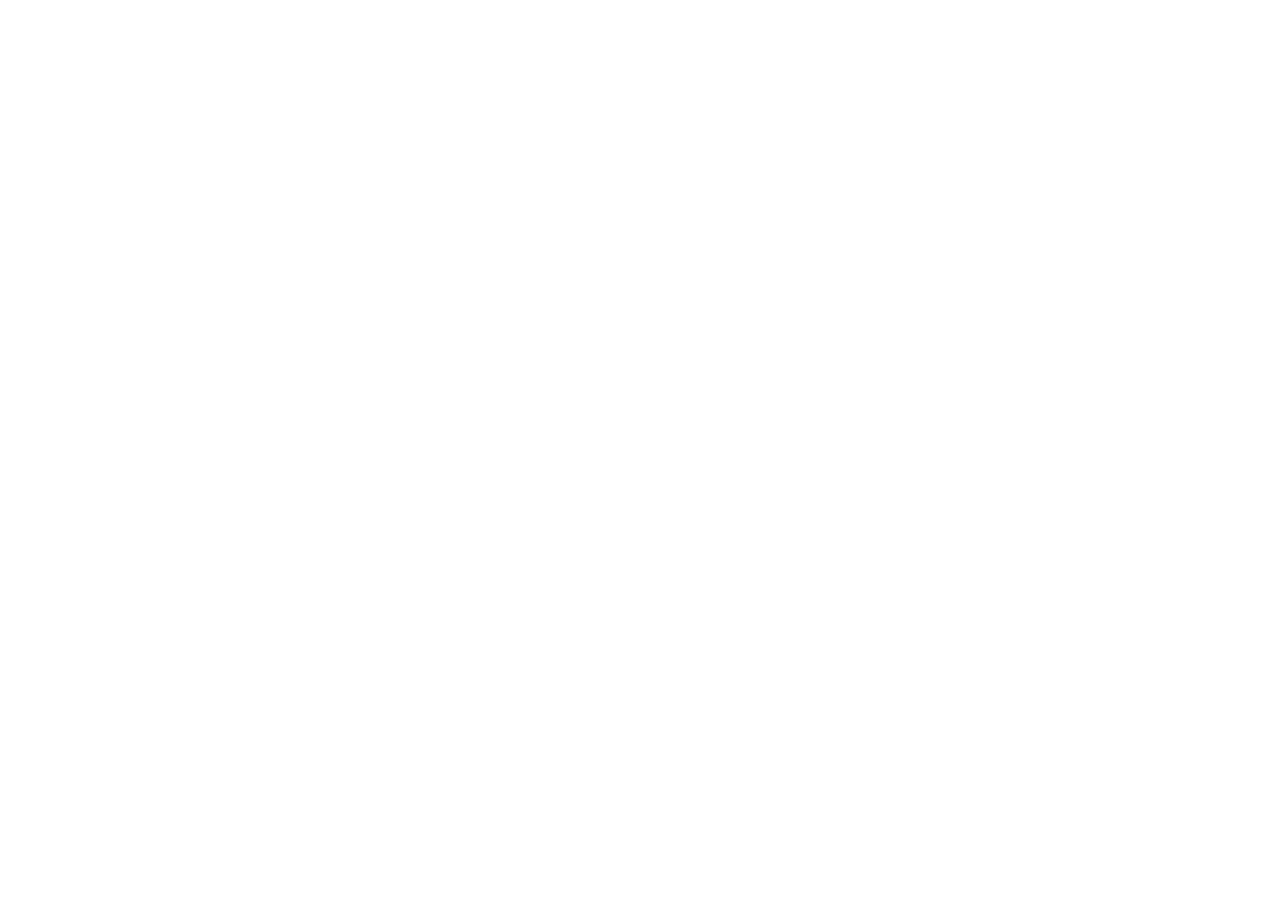
==== signIn.html @ 1baf4ec4 "homepage" ====
<html lang="en">
<head>
  <meta charset="UTF-8">
  <meta http-equiv="X-UA-Compatible" content="IE=edge">
  <meta name="viewport" content="width=device-width, initial-scale=1.0">
  <title>Home | RitelWorld </title>
  
  <!-- ********** Bootstrap styles ********* -->
  <link rel="stylesheet" href="/assets/stylesheets/bootstrap5.min.css">

  <!-- ********** FontAwesome  ********* -->
  <link rel="stylesheet" href="https://cdnjs.cloudflare.com/ajax/libs/font-awesome/5.15.3/css/all.min.css" integrity="sha512-iBBXm8fW90+nuLcSKlbmrPcLa0OT92xO1BIsZ+ywDWZCvqsWgccV3gFoRBv0z+8dLJgyAHIhR35VZc2oM/gI1w==" crossorigin="anonymous" />

  <!-- custom style -->
  <link href="./assets/stylesheets/ui.css" rel="stylesheet" type="text/css"/>
  <link href="./assets/stylesheets/responsive.css" rel="stylesheet" media="only screen and (max-width: 1200px)" />

  <!-- custom javascript -->
  <script src="./assets/js/script.js" type="text/javascript"></script>
  
</head>
<body>
  

  <script src="/assets/js/bootstrap.bundle.min.js"></script>
</body>
</html>
---- assets/stylesheets/ui.css ----
@charset "UTF-8";
/* ==== BASE STYLES ====*/
/* ==================== GLOBAL STYLES ======================= */
@import url("https://rsms.me/inter/inter.css");
html {
  font-family: "Inter", sans-serif;
  font-size: 15px;
}

/* ========================
INCLUDE STYLES AND COMPONENTS
===================== */
/* ================== HELPERS  =================== */
a:hover {
  text-decoration: none;
}

.img-wrap {
  text-align: center;
  display: block;
}
.img-wrap img {
  max-width: 100%;
}

.icon-wrap {
  text-align: center;
  display: inline-block;
}

.price-wrap {
  letter-spacing: -0.7px;
}

.content-body {
  flex: 1 1 auto;
  padding: 2rem 2.3rem;
}

/* =================  DEFINED VARIABLES =================== */
.icon-xs, .icon-sm, .icon-md, .icon-lg {
  display: inline-block;
  text-align: center;
  flex-shrink: 0;
  flex-grow: 0;
}

.icon-xs {
  width: 32px;
  height: 32px;
  line-height: 32px !important;
  font-size: 16px;
}

.icon-sm {
  width: 48px;
  height: 48px;
  line-height: 48px !important;
  font-size: 20px;
}

.icon-md {
  width: 60px;
  height: 60px;
  line-height: 60px !important;
  font-size: 28px;
}

.icon-lg {
  width: 96px;
  height: 96px;
  line-height: 96px !important;
  font-size: 42px;
}

.img-xs, .img-sm, .img-md, .img-lg {
  -o-object-fit: cover;
     object-fit: cover;
  flex-shrink: 0;
  flex-grow: 0;
}

.img-xs {
  width: 40px;
  height: 40px;
}

.img-sm {
  width: 80px;
  height: 80px;
}

.img-md {
  width: 140px;
  height: 140px;
}

.img-lg {
  width: 250px;
  height: 250px;
}

.center-xy {
  top: 50%;
  left: 50%;
  position: absolute;
  transform: translate(-50%, -50%);
}

.center-y {
  top: 50%;
  position: absolute;
  transform: translateY(-50%);
}

.center-x {
  left: 50%;
  position: absolute;
  transform: translateX(-50%);
}

.vh-100 {
  height: 100vh;
}

.overflow-h {
  overflow: hidden;
}

.flip-h {
  transform: scaleX(-1);
}

.opacity {
  opacity: 0.5;
}

[class*=hover-] {
  transition: 0.5s;
}

.hover-bg:hover {
  background: #3167eb;
  /* For browsers that do not support gradients */
  /* For Safari 5.1 to 6.0 */
  /* For Opera 11.1 to 12.0 */
  /* For Firefox 3.6 to 15 */
  background: linear-gradient(to bottom right, #3167eb, #3167eb);
  /* Standard syntax */
  transition: 0.5s;
}

.hover-zoom:hover {
  transition: 0.5s;
  transform: scaleX(1);
}

/* ============== spacing ============== */
.padding-y {
  padding-top: 40px;
  padding-bottom: 40px;
}

.padding-top {
  padding-top: 40px;
}

.padding-bottom {
  padding-bottom: 40px;
}

.padding-y-lg {
  padding-top: 80px;
  padding-bottom: 80px;
}

.padding-top-lg {
  padding-top: 80px;
}

.padding-bottom-lg {
  padding-bottom: 80px;
}

.padding-y-sm {
  padding-top: 20px;
  padding-bottom: 20px;
}

.padding-top-sm {
  padding-top: 20px;
}

.padding-bottom-sm {
  padding-bottom: 20px;
}

.relative {
  position: relative;
}

.absolute {
  position: absolute;
}

var {
  font-style: normal;
}

figure {
  margin-bottom: 0;
}

.form-noborder input, .form-noborder select, .form-noborder .btn {
  border: 0;
}
.form-noborder select.form-control-lg:not([size]):not([multiple]) {
  height: 2.875rem;
}

/* all clearfix */
article:after,
.form-group:after {
  display: block;
  clear: both;
  content: "";
}

/* -------------------- small grid gutter --------------------- */
.row-sm {
  margin-right: -7px;
  margin-left: -7px;
  display: flex;
  flex-wrap: wrap;
}

.row-sm > [class^=col] {
  padding-left: 7px;
  padding-right: 7px;
}

.bg {
  background-color: #f8f9fa;
}

.bg-white {
  background-color: #fff;
}

.bg-orange {
  background-color: #ff9017;
}

.bg-green {
  background-color: #00b517;
}

.bg-blue {
  background-color: #3167eb;
}

.bg-red {
  background-color: #fa3434;
}

.bg-gradient-blue {
  background: rgba(33, 37, 41, 0.4);
  /* For browsers that do not support gradients */
  /* For Safari 5.1 to 6.0 */
  /* For Opera 11.1 to 12.0 */
  /* For Firefox 3.6 to 15 */
  background: linear-gradient(to bottom right, rgba(49, 103, 235, 0.9), rgba(33, 37, 41, 0.4));
  /* Standard syntax */
  transition: 0.5s;
}

.bg-gradient-green {
  background: rgba(33, 37, 41, 0.4);
  /* For browsers that do not support gradients */
  /* For Safari 5.1 to 6.0 */
  /* For Opera 11.1 to 12.0 */
  /* For Firefox 3.6 to 15 */
  background: linear-gradient(to bottom right, rgba(0, 181, 23, 0.9), rgba(33, 37, 41, 0.4));
  /* Standard syntax */
  transition: 0.5s;
}

.bg-gradient-orange {
  background: rgba(33, 37, 41, 0.4);
  /* For browsers that do not support gradients */
  /* For Safari 5.1 to 6.0 */
  /* For Opera 11.1 to 12.0 */
  /* For Firefox 3.6 to 15 */
  background: linear-gradient(to bottom right, rgba(255, 144, 23, 0.9), rgba(33, 37, 41, 0.4));
  /* Standard syntax */
  transition: 0.5s;
}

.bg-gradient-red {
  background: rgba(33, 37, 41, 0.4);
  /* For browsers that do not support gradients */
  /* For Safari 5.1 to 6.0 */
  /* For Opera 11.1 to 12.0 */
  /* For Firefox 3.6 to 15 */
  background: linear-gradient(to bottom right, rgba(250, 52, 52, 0.9), rgba(33, 37, 41, 0.4));
  /* Standard syntax */
  transition: 0.5s;
}

.bg-gradient-pink {
  background: rgba(33, 37, 41, 0.4);
  /* For browsers that do not support gradients */
  /* For Safari 5.1 to 6.0 */
  /* For Opera 11.1 to 12.0 */
  /* For Firefox 3.6 to 15 */
  background: linear-gradient(to bottom right, rgba(232, 62, 140, 0.9), rgba(33, 37, 41, 0.4));
  /* Standard syntax */
  transition: 0.5s;
}

.bg-pattern {
  background-image: url(../images/banners/bg-pattern.svg), linear-gradient(135deg, #3167eb, #545454);
  background-size: cover, auto;
  background-repeat: no-repeat, repeat;
  background-position: 0px 0px, 50% 50%;
}

.bg-img {
  overflow: hidden;
  background-color: #ddd;
  background-image: linear-gradient(135deg, rgba(49, 103, 235, 0.8), rgba(84, 84, 84, 0.9)), url("../images/banners/bg-cpu.jpg");
  background-position: 0px 0px, 50% 50%;
  background-size: auto cover;
}

.overlay-gradient {
  position: relative;
}
.overlay-gradient:before {
  position: absolute;
  content: "";
  display: block;
  top: 0;
  left: 0;
  right: 0;
  bottom: 0;
  opacity: 0.6;
  transition: 0.5s;
  background: aqua;
  /* For browsers that do not support gradients */
  /* For Safari 5.1 to 6.0 */
  /* For Opera 11.1 to 12.0 */
  /* For Firefox 3.6 to 15 */
  background: linear-gradient(to bottom right, #3167eb, aqua);
  /* Standard syntax */
}
.overlay-gradient:hover:before {
  opacity: 0.9;
}

/* --------------------- titles ---------------------- */
.section-heading {
  margin-bottom: 20px;
  margin-top: 15px;
}

.section-title {
  color: #212529;
}

.title-text {
  margin-top: 30px;
  margin-bottom: 10px;
  font-weight: bold;
  color: #212529;
}

.title-page {
  color: #212529;
}

.text-lg {
  font-size: 1.3rem;
}

.b {
  font-weight: 600;
}

.white {
  color: #fff;
}

.dark {
  color: #212529;
}

.black {
  color: #000;
}

p:last-child {
  margin-bottom: 0;
}

/* ==================  title helpers ================ */
.rtl {
  direction: rtl;
}

.ltr {
  direction: ltr;
}

/* ================== SECTIONS =================== */
/* ================== header main ==================  */
.header-top-light .nav-link {
  color: #969696;
}
.header-top-light .nav-link:hover {
  color: #212529;
}

.header-main {
  position: relative;
  padding-top: 1rem;
  padding-bottom: 1rem;
}

.brand-wrap .logo, .navbar-brand .logo {
  margin-right: 7px;
  max-height: 42px;
  display: inline-block;
}

.navbar-main .nav-link {
  font-weight: 500;
  color: #1c1c1c;
}
.navbar-main .nav-link:hover {
  color: #666;
}

.widget-header {
  display: inline-block;
  vertical-align: middle;
  position: relative;
}
.widget-header a {
  color: #343a40;
}
.widget-header a:hover {
  color: #3167eb;
}
.widget-header i {
  color: #969696;
}
.widget-header form {
  min-width: 280px;
}
.widget-header .title {
  display: block;
}
.widget-header .notify {
  position: absolute;
  top: -3px;
  right: -10px;
}
.widget-header:hover i {
  color: #3167eb;
}

/* desktop only */
/* desktop only .end */
/* ================ SECTION-FOOTER ==================  */
.section-footer ul li {
  margin-bottom: 5px;
}
.section-footer ul a {
  color: inherit;
}
.section-footer ul a:hover {
  color: #3167eb;
}
.section-footer .logo-footer {
  height: 40px;
}
.section-footer .title {
  font-weight: 600;
  margin-bottom: 16px;
  color: #212529;
}

.footer-bottom {
  padding-top: 20px;
  padding-bottom: 20px;
}

.footer-copyright {
  padding-top: 20px;
  padding-bottom: 20px;
}

/* ================== COMPONENTS =================== */
/* ================ OWL SLIDER BANNER ================ */
.slider-banner-owl .owl-nav .owl-prev, .slider-banner-owl .owl-nav .owl-next {
  padding: 16px 7px;
  color: #FFF;
  display: inline-block;
  background-color: rgba(0, 0, 0, 0.3);
  position: absolute;
  z-index: 9;
  position: absolute;
}
.slider-banner-owl .owl-nav .owl-prev {
  left: 0;
}
.slider-banner-owl .owl-nav .owl-next {
  right: 0;
}
.slider-banner-owl .item-slide img {
  width: 100%;
  -o-object-fit: cover;
     object-fit: cover;
}

.slider-banner-slick .slick-prev, .slider-banner-slick .slick-next {
  padding: 18px 7px;
  color: #FFF;
  display: inline-block;
  background-color: rgba(0, 0, 0, 0.3);
  position: absolute;
  z-index: 9;
  position: absolute;
}
.slider-banner-slick .slick-prev:before, .slider-banner-slick .slick-next:before {
  display: none;
}
.slider-banner-slick .slick-prev {
  left: 0;
}
.slider-banner-slick .slick-next {
  right: 0;
}
.slider-banner-slick .item-slide img {
  min-width: 100%;
  min-height: 100%;
  -o-object-fit: cover;
     object-fit: cover;
}

.btn-facebook {
  background-color: #405D9D;
  color: #fff;
}
.btn-facebook:hover {
  color: #fff;
}

.btn-instagram {
  background-color: #E52D27;
  color: #fff;
}
.btn-instagram:hover {
  color: #fff;
}

.btn-youtube {
  background-color: #C8046C;
  color: #fff;
}
.btn-youtube:hover {
  color: #fff;
}

.btn-twitter {
  background-color: #42AEEC;
  color: #fff;
}
.btn-twitter:hover {
  color: #fff;
}

.btn-google {
  background-color: #ff7575;
  color: #fff;
}
.btn-google:hover {
  color: #fff;
}

.btn-icon {
  width: calc(1.5em + 0.9rem + 2px);
  text-align: center;
  padding-left: 0;
  padding-right: 0;
}
.btn-icon i {
  line-height: 1;
}

.btn-light {
  background-color: #fff;
  border-color: #e4e4e4;
}
.btn-light i {
  color: #969696;
}
.btn-light:hover {
  background-color: #fff;
  border-color: #989898;
}

.btn .text + i {
  margin-left: 10px;
}
.btn i + .text {
  margin-left: 10px;
}

.itemside {
  position: relative;
  display: flex;
  width: 100%;
}
.itemside .aside {
  position: relative;
  flex-shrink: 0;
}
.itemside .info {
  padding-left: 15px;
  padding-right: 7px;
}
.itemside p {
  margin-bottom: 0;
}
.itemside .title {
  display: block;
  margin-bottom: 5px;
  color: #212529;
}
.itemside a.title:hover {
  color: #3167eb;
}

a.itemside {
  color: initial;
}

.items-bordered-wrap .itemside:not(:last-child) {
  border-bottom: 1px solid #e4e4e4;
  padding-bottom: 10px;
  margin-bottom: 10px;
}

.itemlist {
  padding: 20px;
  border-bottom: 1px solid #eee;
}

.list-inline {
  margin-bottom: 0;
}

.list-inline-item {
  vertical-align: middle;
}

/* --------- description list --------*/
dl[class=row] {
  margin-bottom: 0;
}
[class*=dlist-] {
  margin-bottom: 5px;
}
[class*=dlist-] dd {
  margin-bottom: 0;
}

.dlist-inline dt, .dlist-inline dd {
  display: inline-block;
}

.dlist-align {
  display: flex;
}
.dlist-align dt {
  width: 150px;
  word-wrap: break-word;
  font-weight: normal;
}
.dlist-align dd {
  flex-grow: 1;
}

/* -------------------- list.row--------------------- */
ul.row, ul.row-sm {
  list-style: none;
  padding: 0;
}

/* ================= lists ================= */
[class*=list-] li:after {
  visibility: hidden;
  display: block;
  content: "";
  overflow: hidden;
  height: 0;
  clear: both;
}

.list-icon {
  list-style: none;
  padding-left: 0;
}
.list-icon li {
  margin-bottom: 7px;
  position: relative;
  padding-left: 30px;
}
.list-icon .icon {
  width: 22px;
  margin-right: 15px;
  vertical-align: middle;
  text-align: center;
  color: #545454;
  position: absolute;
  top: 3px;
  left: 0;
}
.list-icon span {
  vertical-align: middle;
}

.list-bullet, .list-dots {
  list-style: none;
  padding-left: 0;
}
.list-bullet li, .list-dots li {
  margin-bottom: 5px;
  position: relative;
  padding-left: 15px;
}
.list-bullet li::before, .list-dots li::before {
  content: " ";
  position: absolute;
  top: 8px;
  left: 0;
  width: 7px;
  border-radius: 100%;
  height: 7px;
  background: #ced4da;
}

.list-check {
  padding-left: 0;
  list-style: none;
}
.list-check > li {
  position: relative;
  padding-left: 24px;
  margin-bottom: 7px;
}
.list-check > li::before {
  font-family: "Font Awesome 5 Free";
  font-weight: 900;
  font-size: 12px;
  color: #00b517;
  position: absolute;
  top: 2px;
  left: 0;
  content: "";
}

.list-normal {
  list-style: none;
  padding-left: 0;
}
.list-normal li {
  padding-left: 1em;
  margin-bottom: 7px;
}
.list-normal li:before {
  content: "•";
  color: #3167eb;
  display: inline-block;
  width: 1em;
  margin-left: -1em;
}

.list-menu {
  list-style: none;
  margin: 0;
  padding-left: 0;
}
.list-menu li {
  margin-bottom: 5px;
}
.list-menu a {
  color: #343a40;
}
.list-menu a:hover {
  color: #3167eb;
}

.cols-two {
  -moz-column-count: 2;
       column-count: 2;
}

.cols-three {
  -moz-column-count: 3;
       column-count: 3;
}

.cols-four {
  -moz-column-count: 4;
       column-count: 4;
}

/* IF CARD IS LINKED */
a[class*=card] {
  color: initial;
}
a[class*=card]:hover .title {
  color: #3167eb;
}

/* BASE STYLE FOR PRODUCT ITEM */
[class*=card-product] a.title {
  color: #212529;
  display: block;
}
[class*=card-product] a.title:hover {
  color: #3167eb;
}
[class*=card-product] .badge {
  top: 10px;
  left: 10px;
  position: absolute;
}
[class*=card-product] p {
  margin-bottom: 0;
}
[class*=card-product] .img-wrap {
  overflow: hidden;
  position: relative;
}
[class*=card-product] .img-wrap img {
  height: 100%;
  max-width: 100%;
  width: auto;
  display: inline-block;
  -o-object-fit: cover;
     object-fit: cover;
}

/* GRID STYLE PRODUCT ITEM */
.card-product-grid {
  margin-bottom: 20px;
}
.card-product-grid .img-wrap {
  border-radius: 0.2rem 0.2rem 0 0;
  height: 220px;
}
.card-product-grid .info-wrap {
  overflow: hidden;
  padding: 18px 20px;
}
.card-product-grid .bottom-wrap {
  padding: 18px;
  border-top: 1px solid #e4e4e4;
}
.card-product-grid .topbar {
  position: absolute;
  top: 0;
  width: 100%;
  z-index: 10;
  left: 0;
  text-align: initial;
  padding: 10px 15px;
}
.card-product-grid .topbar a {
  color: #ccc;
}
.card-product-grid .topbar a:hover {
  color: #3167eb;
}
.card-product-grid .fix-height {
  height: 80px;
  overflow: hidden;
}
.card-product-grid .btn-overlay {
  transition: 0.5s;
  opacity: 0;
  left: 0;
  bottom: 0;
  color: #fff;
  width: 100%;
  padding: 5px 0;
  text-align: center;
  position: absolute;
  background: rgba(0, 0, 0, 0.5);
}
.card-product-grid:hover .btn-overlay {
  opacity: 1;
}
.card-product-grid:hover {
  box-shadow: 0 4px 15px rgba(153, 153, 153, 0.3);
  transition: 0.3s;
}

.item-slide .card-product-grid {
  margin-bottom: 0;
}

/* LARGE LIST STYLE PRODUCT ITEM */
.card-product-list {
  margin-bottom: 20px;
}
.card-product-list .img-wrap {
  height: 220px;
  border-radius: 0.37rem 0 0 0.37rem;
}
.card-product-list .info-main {
  padding: 1.5rem 1rem;
}
.card-product-list .info-aside {
  padding: 1.5rem 1rem;
  border-left: 1px solid #e4e4e4;
  height: 100%;
}

.card-sm .img-wrap {
  height: 160px;
}

.card-lg .img-wrap {
  height: 280px;
}

.card-banner {
  display: flex;
  position: relative;
  overflow: hidden;
  background-color: #fff;
  background-size: cover;
  background-position: center center;
  border-radius: 0.37rem;
}
.card-banner .card-body {
  background-size: cover;
  position: relative;
  z-index: 10;
}
.card-banner .caption {
  background-color: rgba(0, 0, 0, 0.65);
  z-index: 10;
  padding: 1.25rem;
  color: #fff;
}
.card-banner .caption.bottom {
  bottom: 0;
  left: 0;
  position: absolute;
  width: 100%;
}
.card-banner .caption.top {
  top: 0;
  left: 0;
  position: absolute;
  width: 100%;
}
.card-banner .caption.left {
  top: 0;
  left: 0;
  bottom: 0;
  position: absolute;
}
.card-banner .text-bottom {
  position: absolute;
  left: 0;
  bottom: 0;
  left: 0;
  z-index: 10;
  width: 100%;
  padding: 7px 20px;
  padding-top: 30px;
  border-radius: 0 0 0.37rem 0.37rem;
  background: linear-gradient(to bottom, rgba(0, 0, 0, 0) 0%, rgba(0, 0, 0, 0.8) 100%);
  color: #fff;
}
.card-banner .img-bg {
  position: absolute;
  right: 0;
  bottom: 0;
  mix-blend-mode: multiply;
  max-width: 100%;
}

.card .img-wrap {
  overflow: hidden;
}

.icontext {
  display: inline-flex;
  align-items: center;
  vertical-align: middle;
}
.icontext p {
  margin-bottom: 0;
}
.icontext .text {
  width: 100%;
  line-height: 1.2;
}
.icontext .icon {
  position: relative;
  margin-right: 10px;
  flex-shrink: 0;
  flex-grow: 0;
}
.icontext .title {
  display: block;
  margin-bottom: 0;
}

.tag {
  display: inline-block;
  padding: 3px 7px;
  background: #f2f2f2;
  border: 1px solid #eee;
  border-radius: 3px;
  margin-top: 4px;
  margin-right: 2px;
  font-size: 85%;
}

.item-logo {
  margin-bottom: 20px;
  text-align: center;
}
.item-logo img {
  max-height: 65px;
}

.notify {
  position: absolute;
  top: -4px;
  right: -10px;
  display: inline-block;
  padding: 0.25em 0.6em;
  font-size: 12px;
  line-height: 1;
  text-align: center;
  border-radius: 3rem;
  color: #fff;
  background-color: #fa3434;
}

.price {
  font-weight: 600;
  color: #212529;
}

.price-old {
  color: #969696;
  margin-left: 3px;
  font-size: 85%;
}

.icon-control {
  margin-top: 5px;
  float: right;
  font-size: 80%;
}

.card-header .title {
  margin-bottom: 0;
  line-height: 1.5;
}

.filter-group {
  border-bottom: 1px solid #e4e4e4;
}
.filter-group .card-header {
  border-bottom: 0;
}
.filter-group:last-child {
  border-bottom: 0;
}

/* ====================== block ==================== */
.box {
  padding: 18px;
  background: #fff;
  border-radius: 0.37rem;
  border: 1px solid #e4e4e4;
}
.box img {
  max-width: 100%;
}

/* ================= RATINGS ============== */
.label-rating {
  margin-left: 7px;
  display: inline-block;
  vertical-align: middle;
}

/* rating-list */
.rating-stars {
  display: inline-block;
  vertical-align: middle;
  list-style: none;
  margin: 0;
  padding: 0;
  position: relative;
  white-space: nowrap;
  clear: both;
}
.rating-stars i {
  font-size: 14px;
  color: #ccc;
  display: inline;
}
.rating-stars img {
  height: 14px;
  max-width: none;
}
.rating-stars li {
  display: block;
  text-overflow: clip;
  white-space: nowrap;
  z-index: 1;
}
.rating-stars li.stars-active {
  z-index: 2;
  position: absolute;
  top: 0;
  left: 0;
  overflow: hidden;
}
.rating-stars li.stars-active i {
  color: orange;
}
.rating-stars.stars-lg img {
  height: 20px;
  max-width: none;
}

/* ================= TRACKING ============== */
.tracking-wrap {
  position: relative;
  background-color: #ddd;
  height: 7px;
  display: flex;
  margin-bottom: 60px;
  margin-top: 50px;
}
.tracking-wrap .step {
  flex-grow: 1;
  width: 25%;
  margin-top: -18px;
  text-align: center;
  position: relative;
}
.tracking-wrap .step::before {
  height: 7px;
  position: absolute;
  content: "";
  width: 100%;
  left: 0;
  top: 18px;
}
.tracking-wrap .icon {
  display: inline-block;
  width: 40px;
  height: 40px;
  line-height: 40px;
  position: relative;
  border-radius: 100%;
  background: #ddd;
}
.tracking-wrap .text {
  display: block;
  margin-top: 7px;
}
.tracking-wrap .step.active .icon {
  background: #3167eb;
  color: #fff;
}
.tracking-wrap .step.active .text {
  font-weight: 400;
  color: #000;
}
.tracking-wrap .step.active:before {
  background: #3167eb;
}

.menu-category {
  margin: 0;
  padding: 0;
}
.menu-category li {
  position: relative;
  display: block;
  border-bottom: 1px solid #e4e4e4;
}
.menu-category li:last-child {
  border-bottom: 0;
}
.menu-category a {
  color: #212529;
}
.menu-category > li > a {
  display: block;
  padding: 10px 18px;
}
.menu-category .submenu {
  display: none;
  margin: 0;
  padding: 0;
  box-shadow: 5px 5px 15px rgba(0, 0, 0, 0.2);
  z-index: 20;
  position: absolute;
  left: 100%;
  top: 0;
  width: 250px;
  background: #fff;
}
.menu-category .submenu li {
  list-style: none;
}
.menu-category .submenu li a {
  padding: 10px 16px;
  display: block;
}
.menu-category li:hover {
  background: #f8f9fa;
  transition: all 0.3s;
}
.menu-category li:hover .submenu {
  display: block;
  margin-left: 0px;
}
.menu-category .has-submenu > a:after {
  content: "›";
  font-size: 24px;
  color: #999;
  line-height: 18px;
  font-weight: bold;
  float: right;
}

.form-inline input[type=number] {
  max-width: 100px;
}

.input-spinner {
  width: 125px;
  flex-wrap: nowrap;
  display: inline-flex;
  vertical-align: middle;
}
.input-spinner input.form-control {
  text-align: center;
  max-width: 46px;
  font-weight: bold;
  flex-basis: 46px;
  border-color: #e4e4e4;
  flex-grow: 0;
}
.input-spinner .btn {
  width: 42px;
  text-align: center;
  padding-left: 0.5rem;
  padding-right: 0.5rem;
}

.checkbox-btn {
  position: relative;
}
.checkbox-btn input {
  position: absolute;
  z-index: -1;
  opacity: 0;
}
.checkbox-btn input:checked ~ .btn {
  border-color: #3167eb;
  background-color: #3167eb;
  color: #fff;
}

.btn-check {
  position: relative;
  display: inline-block;
  border: 2px solid #dee2e6;
  transition: 0s !important;
}
.btn-check input {
  position: absolute;
  z-index: -1;
  opacity: 0;
}
.btn-check input:checked ~ .btn {
  border-color: #3167eb;
  background-color: #3167eb;
  color: #fff;
}
.btn-check:hover:not(.active) {
  border-color: #bbb;
}

.js-check {
  position: relative;
}
.js-check .title {
  margin-left: 22px;
}
.js-check input {
  position: absolute;
  top: 21px;
  left: 18px;
}
.js-check.active {
  border-color: #3167eb;
}
.js-check:hover:not(.active) {
  border-color: #ccc;
}

.js-check.box {
  width: 100%;
  border-width: 3px;
}

.card-header .form-check {
  margin-bottom: 0;
  padding-top: 5px;
  padding-bottom: 5px;
}

/* ================== PAGES =================== */
/* ================ PAGES HEADER ================== */
.section-pagetop {
  padding: 45px 0;
}

/* ================== PAGE DETAILS ==================  */
.gallery-wrap .img-big-wrap {
  margin-bottom: 10px;
  border-radius: 0.37rem;
  overflow: hidden;
  background-color: #fff;
}
.gallery-wrap .img-big-wrap a {
  text-align: center;
  display: block;
}
.gallery-wrap .img-big-wrap img {
  height: 450px;
  width: auto;
  display: inline-block;
  cursor: zoom-in;
}
.gallery-wrap .thumbs-wrap {
  text-align: center;
  margin-bottom: 20px;
}
.gallery-wrap .thumbs-wrap .item-thumb {
  width: 60px;
  height: 60px;
  border: 1px solid #ddd;
  border-radius: 6px;
  margin: 3px;
  display: inline-block;
  overflow: hidden;
}
.gallery-wrap .thumbs-wrap img {
  max-width: 100%;
  max-height: 100%;
  -o-object-fit: cover;
     object-fit: cover;
  border-radius: 4px;
  cursor: zoom-in;
}
.gallery-wrap .thumbs-wrap img:hover {
  -webkit-filter: brightness(1.1);
          filter: brightness(1.1);
  cursor: zoom-in;
}

.item-option-select {
  margin-bottom: 1rem;
  display: inline-block;
  margin-right: 15px;
}
.item-option-select .btn {
  min-width: 80px;
}

/* ================ PAGES HEADER ================== */
/* ====================== shopping-cart ==================== */
.table-shopping-cart.table td, .table-shopping-cart.table th {
  padding-left: 1.25rem;
  padding-right: 1.25rem;
}
.table-shopping-cart .price-wrap {
  line-height: 1.2;
}
.table-shopping-cart .price {
  font-weight: bold;
  margin-right: 5px;
  display: block;
}

/*# sourceMappingURL=ui.css.map */
---- assets/stylesheets/responsive.css ----
.mobile-block {
  display: none;
}

@media (max-width: 1200px) {
  /* tablet devices */
}
@media (max-width: 992px) {
  /* small tablet devices */
  .slider-main .item-slide {
    height: auto;
  }

  .table-shopping-cart tr td:first-child {
    width: 250px;
  }
  .table-shopping-cart .itemside .info {
    padding: 0;
  }
  .table-shopping-cart .itemside .aside {
    display: none;
  }
}
@media all and (max-width: 768px) {
  /* mobile devices */
  .mobile-block {
    display: block;
  }

  .mobile-hide {
    display: none;
  }

  .section-header .logo {
    max-height: 40px;
    width: auto;
  }
  .section-header .header-main .brand-wrap {
    margin-bottom: 1rem;
    display: inline-block;
  }
  .section-header .header-main .search {
    margin-bottom: 1rem;
  }

  .item-feature {
    margin-bottom: 20px;
  }

  .mobile-order-first {
    order: -1;
  }

  .mobile-order-1 {
    order: 1;
  }

  .mobile-order-2 {
    order: 2;
  }

  .mobile-order-3 {
    order: 3;
  }

  .mobile-py {
    padding-top: 20px;
    padding-bottom: 20px;
  }

  .mobile-pb {
    padding-bottom: 20px;
  }

  .mobile-pt {
    padding-top: 20px;
  }

  .navbar-expand .navbar-collapse {
    flex-direction: column;
  }
}

/*# sourceMappingURL=responsive.css.map */
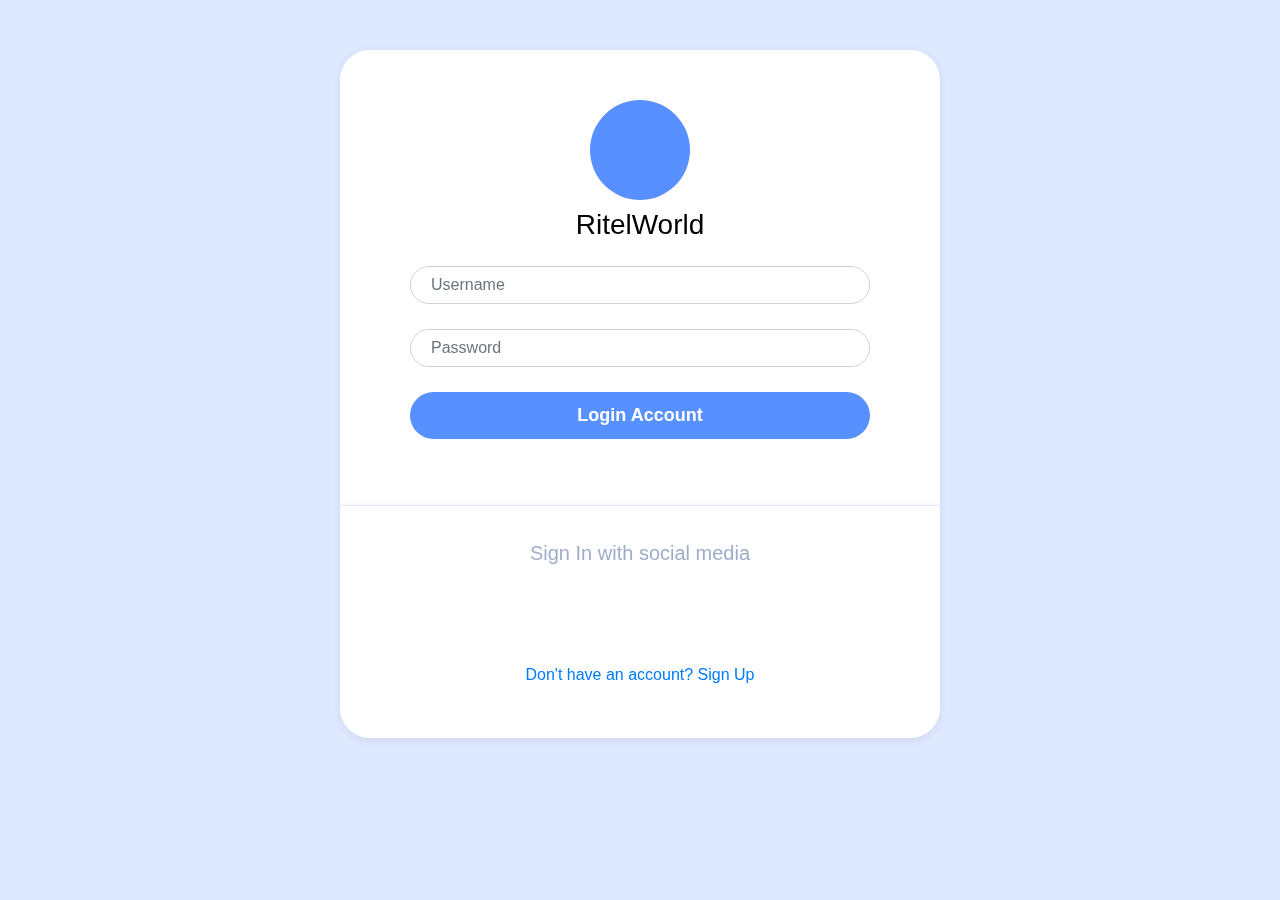
==== commit ea878c84: "added lots of pages" ====
--- a/signIn.html
+++ b/signIn.html
@@ -6,22 +6,56 @@
   <title>Home | RitelWorld </title>
   
   <!-- ********** Bootstrap styles ********* -->
-  <link rel="stylesheet" href="/assets/stylesheets/bootstrap5.min.css">
+  <link rel="stylesheet" href="vendor/bootstrap/css/bootstrap.min.css">
+
+  <!-- Animate on scroll-->
+  <link rel="stylesheet" href="vendor/animate-on-scroll/aos.css">
 
   <!-- ********** FontAwesome  ********* -->
   <link rel="stylesheet" href="https://cdnjs.cloudflare.com/ajax/libs/font-awesome/5.15.3/css/all.min.css" integrity="sha512-iBBXm8fW90+nuLcSKlbmrPcLa0OT92xO1BIsZ+ywDWZCvqsWgccV3gFoRBv0z+8dLJgyAHIhR35VZc2oM/gI1w==" crossorigin="anonymous" />
 
   <!-- custom style -->
-  <link href="./assets/stylesheets/ui.css" rel="stylesheet" type="text/css"/>
-  <link href="./assets/stylesheets/responsive.css" rel="stylesheet" media="only screen and (max-width: 1200px)" />
-
-  <!-- custom javascript -->
-  <script src="./assets/js/script.js" type="text/javascript"></script>
+  <link href="css/custom.css" rel="stylesheet" type="text/css"/>
   
 </head>
-<body>
+<body id="registration-body">
+  <div class="container" data-aos="fade-up"  data-aos-duration="1500">
+    <div class="registration-form" >
+      <form>
+          <div class="form-icon d-flex justify-content-center align-items-center">
+              <span><i class="far fa-user"></i></span>
+          </div>
+          
+          <h3 class="logo-text text-center mb-4 mt-2"><a href="index.html">RitelWorld</a></h3>
+
+          <div class="form-group">
+              <input type="text" class="form-control item" id="username" placeholder="Username">
+          </div>
+          <div class="form-group">
+              <input type="password" class="form-control item" id="password" placeholder="Password">
+          </div>
+          <div class="form-group">
+              <button type="button" class="btn btn-block create-account">Login Account</button>
+          </div>
+      </form>
+      <div class="social-media">
+          <h5>Sign In with social media</h5>
+          <div class="social-icons">
+              <a href="#"><i class="fab fa-facebook-f"></i></a>
+              <a href="#"><i class="fab fa-google"></i></a>
+              <a href="#"><i class="fab fa-twitter"></i></a>
+          </div>
+          <p class="text-primary">Don't have an account? <a href="signUp.html"> Sign Up</a></p>
+      </div>
+      
+  </div>
   
-
-  <script src="/assets/js/bootstrap.bundle.min.js"></script>
+  </div>
+  <script src="vendor/jquery/jquery.min.js"></script>
+  <script src="vendor/bootstrap/js/bootstrap.bundle.min.js"></script>
+  <script src="vendor/animate-on-scroll/aos.js"></script>
+  <script> 
+    AOS.init();
+  </script>
 </body>
 </html>--- a/css/custom.css
+++ b/css/custom.css
@@ -0,0 +1,110 @@
+/* custom styles go here */
+
+/*
+*
+* ==========================================
+* SIGN-IN/UP
+* ==========================================
+*
+*/
+
+#registration-body {
+  background-color: #dee9ff;
+}
+.logo-text a {
+  text-decoration: none;
+  color: black;
+  transition: all ease-in 0.75ms;
+}
+.logo-text a:hover {
+  color: #5891ff;
+}
+
+.registration-form {
+  padding: 50px 0;
+}
+
+.registration-form form {
+  background-color: #fff;
+  max-width: 600px;
+  margin: auto;
+  padding: 50px 70px;
+  border-top-left-radius: 30px;
+  border-top-right-radius: 30px;
+  box-shadow: 0px 2px 10px rgba(0, 0, 0, 0.075);
+}
+
+.registration-form .form-icon {
+  background-color: #5891ff;
+  border-radius: 50%;
+  font-size: 40px;
+  color: white;
+  width: 100px;
+  height: 100px;
+  margin: auto;
+}
+
+.registration-form .item {
+  border-radius: 20px;
+  margin-bottom: 25px;
+  padding: 10px 20px;
+}
+
+.registration-form .create-account {
+  border-radius: 30px;
+  padding: 10px 20px;
+  font-size: 18px;
+  font-weight: bold;
+  background-color: #5791ff;
+  border: none;
+  color: white;
+  margin-top: 20px;
+}
+
+.registration-form .social-media {
+  max-width: 600px;
+  background-color: #fff;
+  margin: auto;
+  padding: 35px 0;
+  text-align: center;
+  border-bottom-left-radius: 30px;
+  border-bottom-right-radius: 30px;
+  color: #9fadca;
+  border-top: 1px solid #dee9ff;
+  box-shadow: 0px 2px 10px rgba(0, 0, 0, 0.075);
+}
+
+.registration-form .social-icons {
+  margin-top: 30px;
+  margin-bottom: 16px;
+}
+
+.registration-form .social-icons a {
+  font-size: 23px;
+  margin: 0 3px;
+  color: #5691ff;
+  width: 45px;
+  display: inline-block;
+  height: 45px;
+  text-align: center;
+  vertical-align: center;
+  background-color: #fff;
+}
+
+.registration-form .social-icons a:hover {
+  text-decoration: none;
+  opacity: 0.6;
+}
+
+@media (max-width: 576px) {
+  .registration-form form {
+    padding: 50px 20px;
+  }
+
+  .registration-form .form-icon {
+    width: 70px;
+    height: 70px;
+    font-size: 30px;
+    line-height: 70px;
+  }
+}
